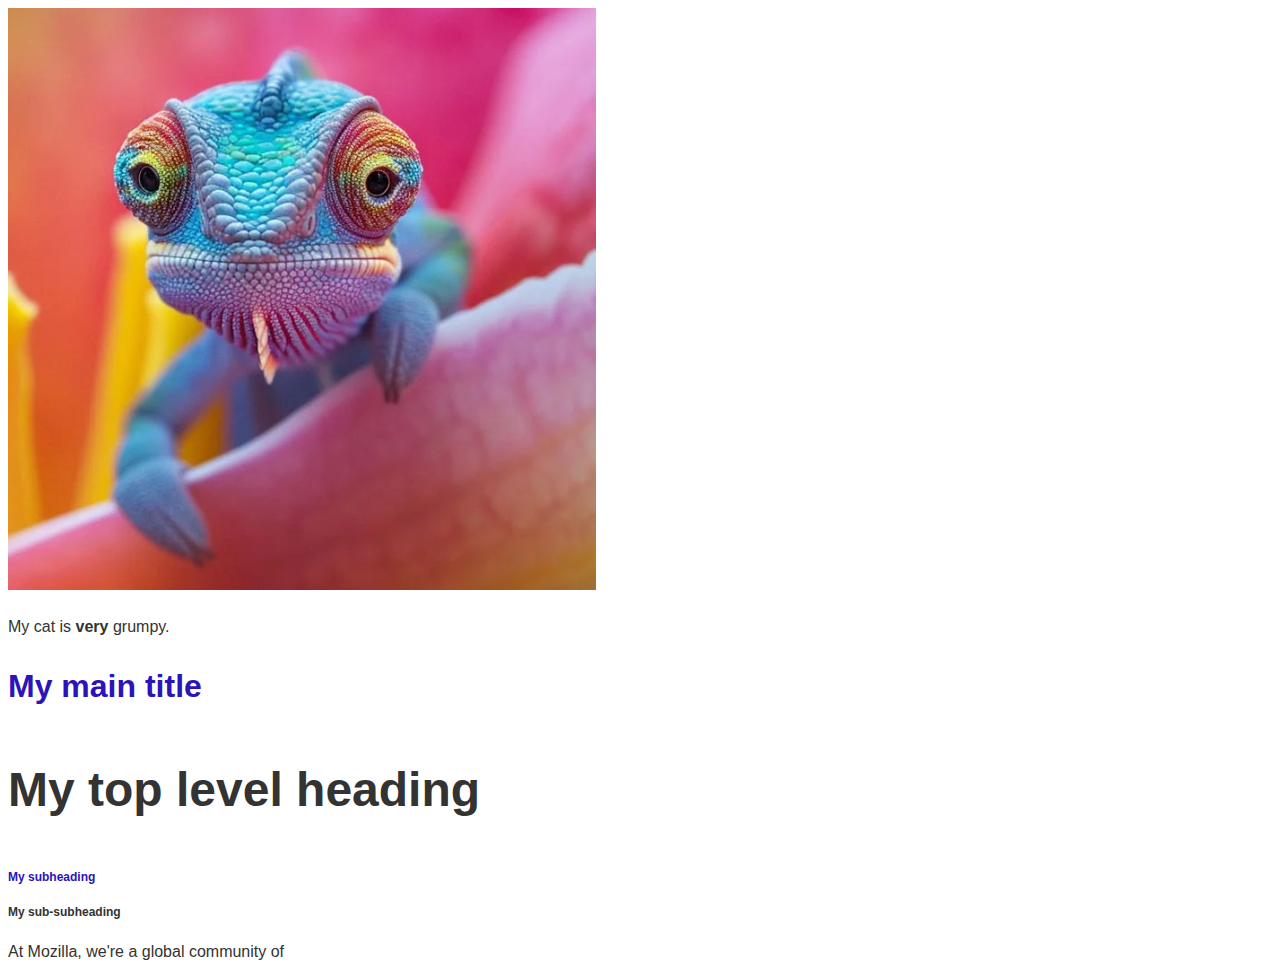
==== 02-CSS-testing/index.html @ c842144e "Adding folder structure and CSS" ====
<!DOCTYPE html>
<html lang="en-US">
  <head>
    <meta charset="utf-8" />
    <meta name="viewport" content="width=device-width" />
    <title>My test page</title>
    <link rel="stylesheet" href="styles/styles.css" />
  </head>

  <body>
    <img
      src="images/chameleon.png"
      alt="This is a colourful AI generated chameleon"
    />
    <p>My cat is <strong>very</strong> grumpy.</p>

    <h1 class="colour">My main title</h1>
    <h2 class="font-large">My top level heading</h2>
    <h3 class="font-small colour">My subheading</h3>
    <h4 class="font-small">My sub-subheading</h4>

    <p>At Mozilla, we're a global community of</p>
  </body>
</html>
---- 02-CSS-testing/styles/styles.css ----
/* Text Styles */
body {
  font-family: Arial, sans-serif;
  line-height: 1.6;
  color: #333;
}

.colour {
  color: rgb(44, 19, 187);
}

.font-small {
  font-size: 12px;
}

.font-medium {
  font-size: 24px;
}

.font-large {
  font-size: 48px;
}
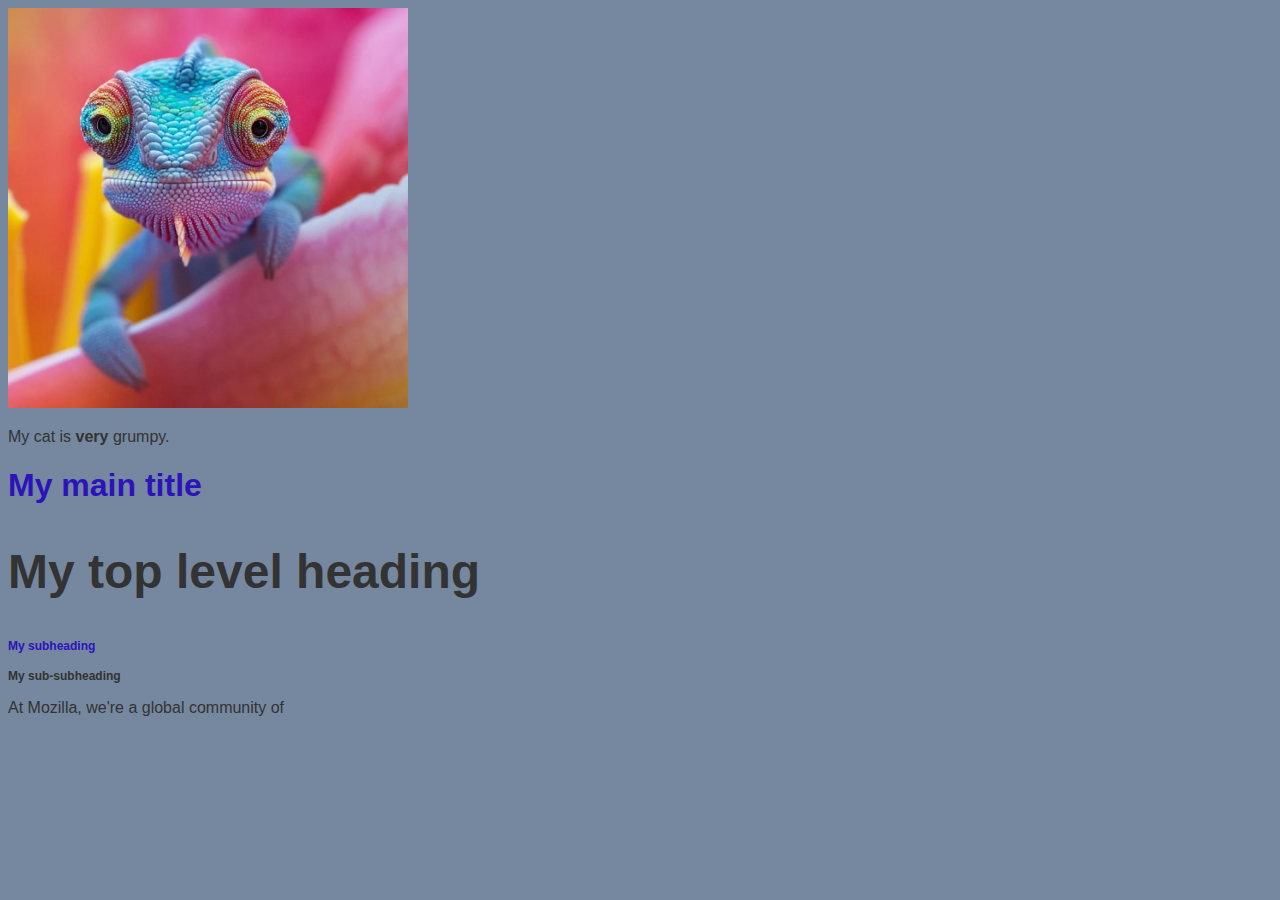
==== commit 038be511: "adding more css styling" ====
--- a/02-CSS-testing/index.html
+++ b/02-CSS-testing/index.html
@@ -11,6 +11,7 @@
     <img
       src="images/chameleon.png"
       alt="This is a colourful AI generated chameleon"
+      class="image-medium"
     />
     <p>My cat is <strong>very</strong> grumpy.</p>
 
--- a/02-CSS-testing/styles/styles.css
+++ b/02-CSS-testing/styles/styles.css
@@ -1,8 +1,13 @@
-/* Text Styles */
 body {
   font-family: Arial, sans-serif;
-  line-height: 1.6;
   color: #333;
+
+  background-color: rgb(118, 136, 159);
+}
+
+.image-medium {
+  width: 400px;
+  height: 400px;
 }
 
 .colour {
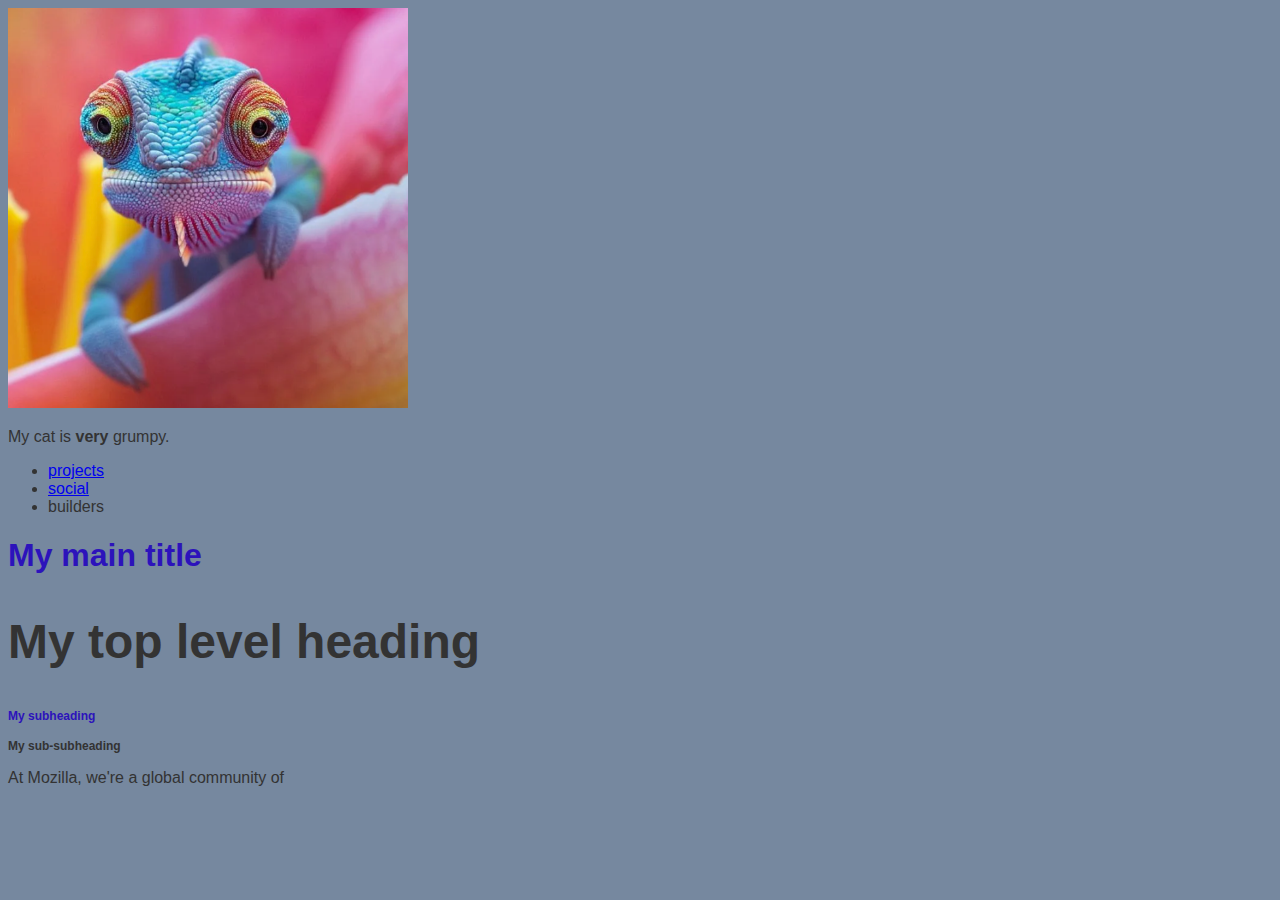
==== commit bb81ddfd: "adding navigation to subpages" ====
--- a/02-CSS-testing/index.html
+++ b/02-CSS-testing/index.html
@@ -15,6 +15,12 @@
     />
     <p>My cat is <strong>very</strong> grumpy.</p>
 
+    <ul>
+      <li><a href="projects.html">projects</a></li>
+      <li><a href="social.html">social</a></li>
+      <li>builders</li>
+    </ul>
+
     <h1 class="colour">My main title</h1>
     <h2 class="font-large">My top level heading</h2>
     <h3 class="font-small colour">My subheading</h3>
